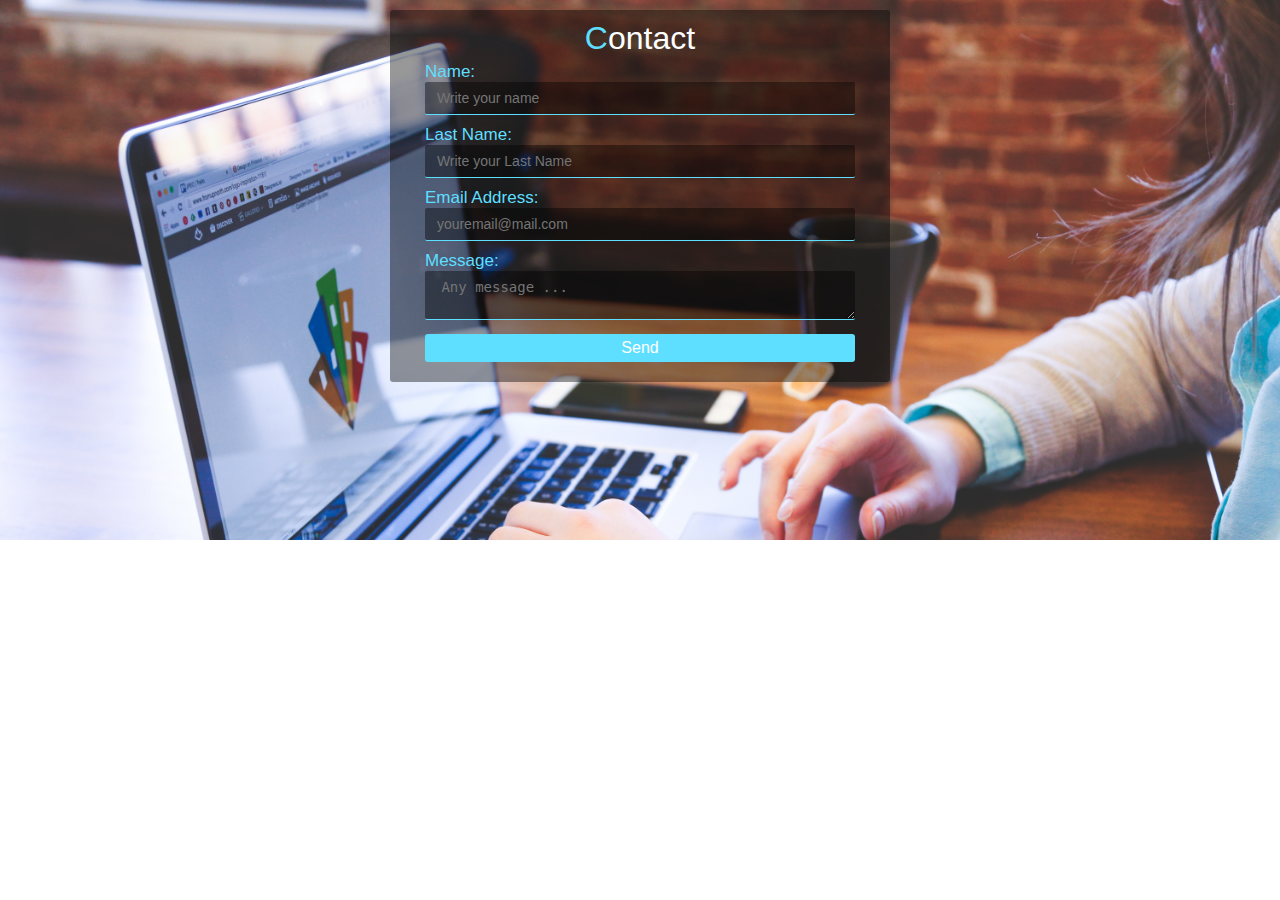
==== index.html @ 26053a92 "finished the contact form" ====
<!DOCTYPE html>
<html lang="en">
<head>
    <meta charset="UTF-8">
    <meta name="viewport" content="width=device-width, initial-scale=1.0">
    <meta http-equiv="X-UA-Compatible" content="ie=edge">
    <title>form practice</title>
    <link rel="stylesheet" href="./css/main.css">
</head>
<body>
    <section class="contact">
    <div class="container">
        <form action="" class="form">
            <div class="form-header">
                <h1 class="form-title">C<span>ontact</span></h1>
            </div>
            <label for="name" class="form-label" >Name:</label>
            <input type="text" id="name" class="form-input" required  placeholder=" Write your name">
            <label for="lastname" class="form-label" >Last Name:</label>
            <input type="text" id="lastname" class="form-input"required placeholder=" Write your Last Name">
            <label for="emailad" class="form-label">Email Address:</label>
            <input type="email" id="emailad" class="form-input"required placeholder=" youremail@mail.com" >
            <label for="message" class="form-label">Message:</label>
            <textarea  id="message" class="form-textarea" placeholder=" Any message ..."></textarea>
            <input type="submit" class="btn-submit" value="Send" >
        </form>
    </div>
</section>
<section class="form-pet">
    <div class="container-pet">
        
    </div>
</section>
</body>
</html>
---- css/main.css ----
* {
    margin: 0;
    padding: 0;
    box-sizing: border-box;
}
.contact {
    background: url(../img/startup-photos.jpg);
    background-size: cover;
    /* height: 300px; */
    height: 60vh;
}

 .form-title{
   font-weight: normal;
   font-family: 'Segoe UI',  Verdana, sans-serif;
   color: #5edfff;
   text-align: center;
   padding: 5px 0;
   /* text-transform: uppercase; */
}
span {
    color: #fff;
}
.container{
    padding-top: 10px;
}
  .form {
    background: rgba(0, 0, 0, .4);
    width: 90%;
    max-width: 500px;
    margin: auto;
    padding: 5px 35px;
    /* margin-top: 30px; */
    padding-bottom: 20px;
    border-radius: 3px;

}
 .form-label {
    display: block;
    color: #5edfff;
    font-size: 17px;
    font-family:  Roboto,  Cantarell,  sans-serif;
    position: relative;
}
.form-input, .form-textarea {
background: rgba(0,0,0,.4);
border: none;
outline: none;
border-bottom: 1px solid #5edfff;
border-radius: 2px;
width: 100%;
padding: 8px;
margin-bottom: 10px;
font-size: 14px;
color: #fff;


}
.form-textarea {
    resize: vertical;
    max-height: 100px;
    min-height: 40px;
}
.btn-submit {
 width: 100%; 
 outline: none;  
 background: #5edfff;
 font-size: 16px;
 color: #fff;
 border: none;
 padding: 5px;
 border-radius: 3px;
 cursor: pointer;
 transition: all .5s ease;
}
.btn-submit:hover {
 background: #8186d5;

}
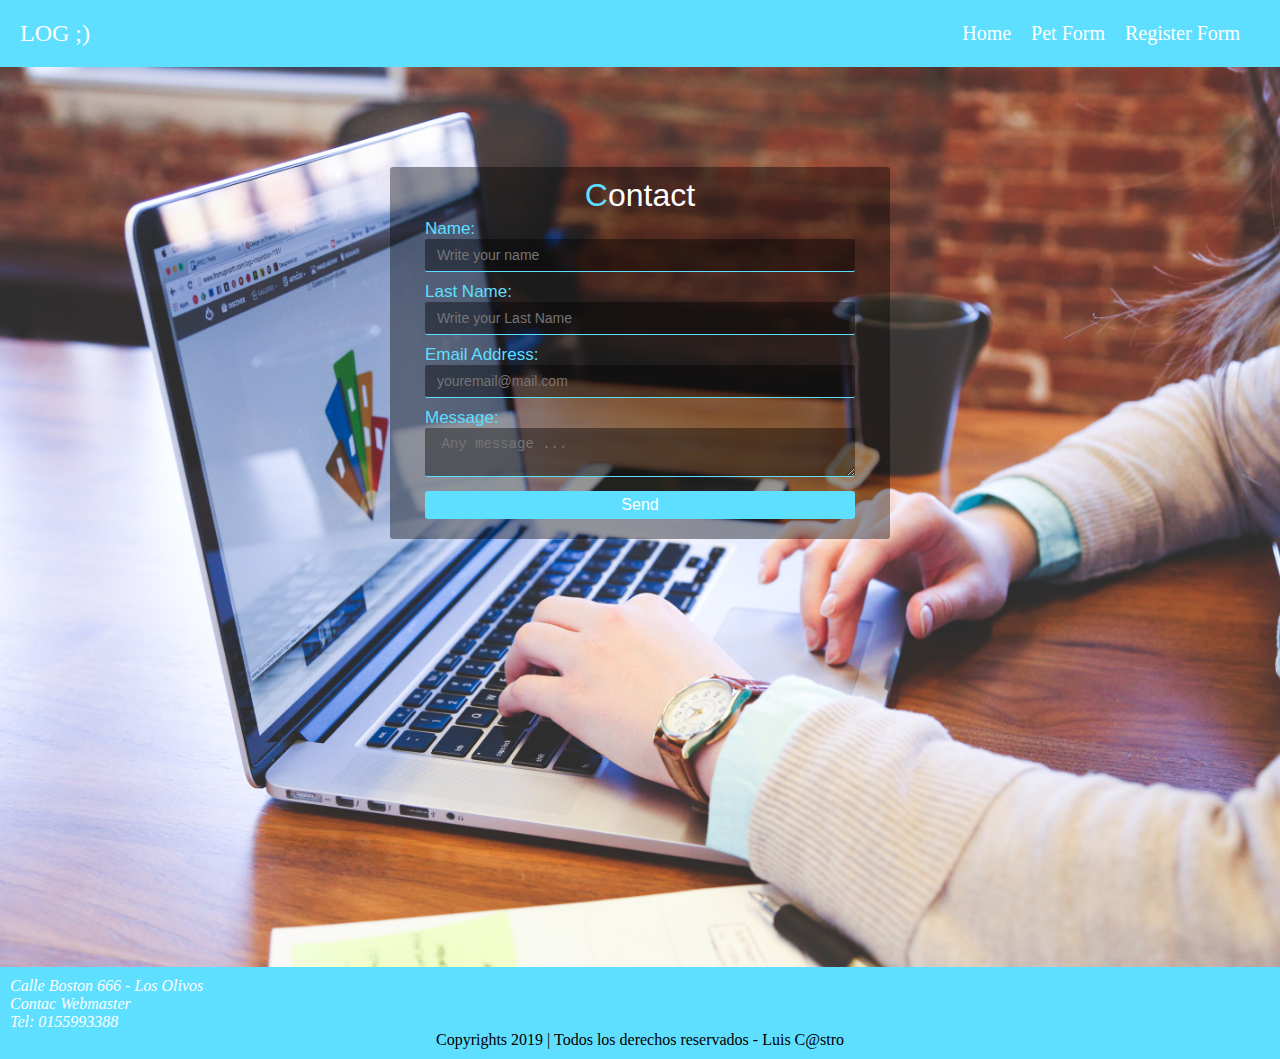
==== commit 3b03fd67: "forms pet and register forms" ====
--- a/index.html
+++ b/index.html
@@ -8,6 +8,18 @@
     <link rel="stylesheet" href="./css/main.css">
 </head>
 <body>
+        <header class="header">
+                <a href="/" class="logo">log ;)</a>
+                <!-- nav contiene enlaces de navegacion  -->
+                <nav class="nav">
+                  <!-- listas desordenadas  -->
+                  <ul>
+                    <li><a href="index.html">Home</a></li>
+                    <li><a href="pet.html" target="_blank" class="t-compara">Pet Form</a></li>
+                    <li><a href="register.html" target="_blank">Register Form</a></li> 
+                  </ul>
+                </nav>
+              </header>
     <section class="contact">
     <div class="container">
         <form action="" class="form">
@@ -26,10 +38,21 @@
         </form>
     </div>
 </section>
-<section class="form-pet">
-    <div class="container-pet">
-        
-    </div>
+
 </section>
+<!-- FOOTER  -->
+<footer class="footer">
+        <!-- address  seccion que contiene info de contacto  -->
+        <address>
+          <ul>
+            <li>Calle Boston 666 - Los Olivos</li>
+            <li>
+              <a href="mailito:webmaster@somedomain.com">Contac Webmaster</a>
+            </li>
+            <li><i></i>Tel: 0155993388</li>
+          </ul>
+        </address>
+        <p>Copyrights 2019 | Todos los derechos reservados - Luis C@stro</p>
+      </footer>
 </body>
 </html>--- a/css/main.css
+++ b/css/main.css
@@ -3,11 +3,36 @@
     padding: 0;
     box-sizing: border-box;
 }
+/* HEADER */
+header{
+    background: #5edfff;
+    padding: 20px;
+    display: flex;
+    align-items: center;
+    justify-content: space-between ;
+}
+header .logo {
+    font-size: 24px;
+    text-transform: uppercase;
+}
+header a {
+    text-decoration: none;
+    color: #fff;
+}
+header ul {
+    display: flex;
+    list-style-type: none;
+    align-items: center;
+}
+header li {
+    margin-right: 20px;
+    font-size: 20px;
+}
 .contact {
     background: url(../img/startup-photos.jpg);
     background-size: cover;
     /* height: 300px; */
-    height: 60vh;
+    height: 100vh;
 }
 
  .form-title{
@@ -22,7 +47,7 @@
     color: #fff;
 }
 .container{
-    padding-top: 10px;
+    padding-top: 100px;
 }
   .form {
     background: rgba(0, 0, 0, .4);
@@ -76,4 +101,24 @@
 .btn-submit:hover {
  background: #8186d5;
 
+}
+
+/* FOOTER */
+footer {
+    background:#5edfff;
+    padding: 10px ;
+}
+footer ul {
+    list-style: none;
+}
+address {
+    color: #fff;
+}
+footer a {
+    color: inherit;
+    text-decoration: none;
+}
+footer p {
+    text-decoration: none;
+    text-align: center;
 }